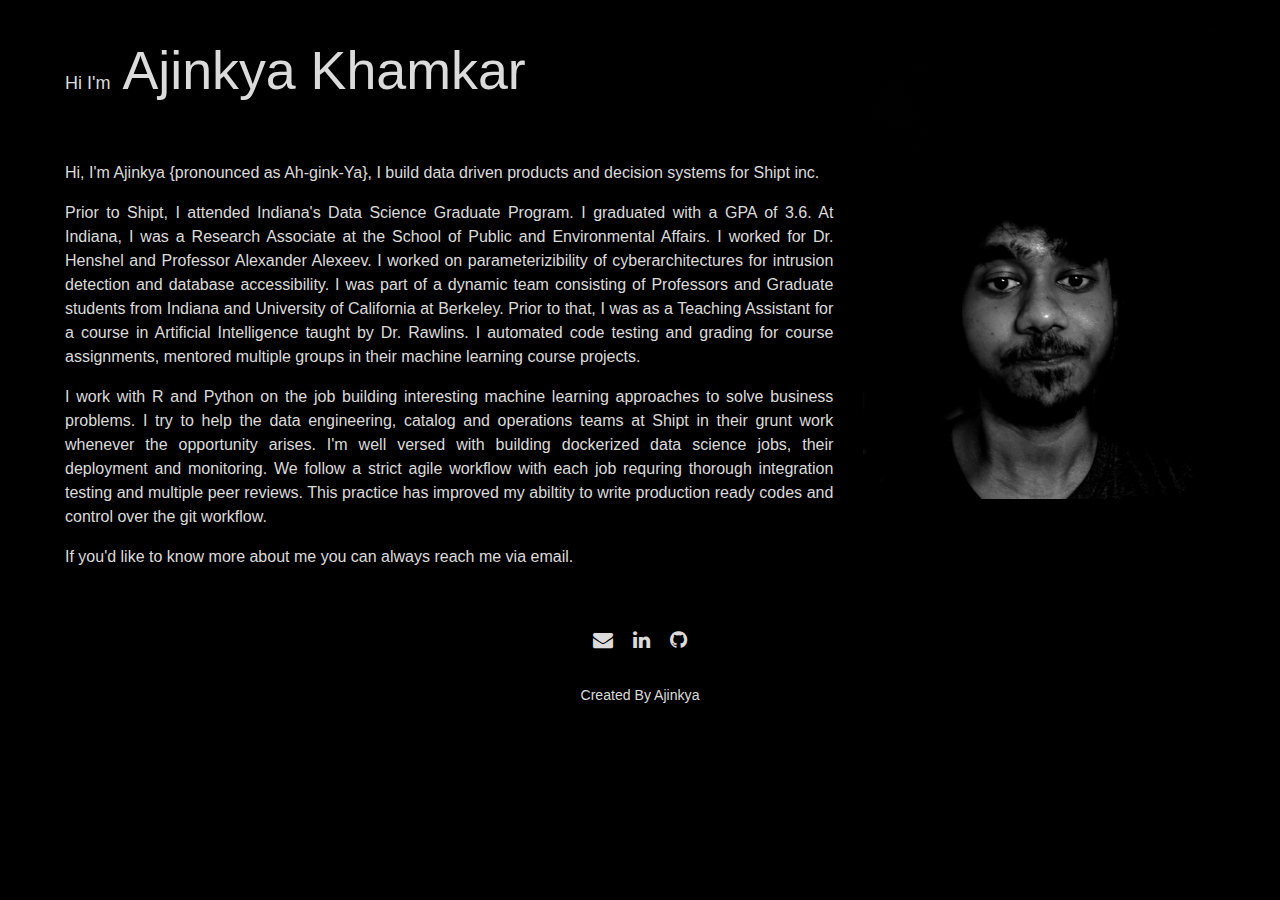
==== index.html @ ae4b110b "update text" ====
<!DOCTYPE html>
<html>

<head>
    <meta charset="utf-8">
    <meta name="viewport" content="width=device-width, initial-scale=1.0">
    <title>Ajinkya Khamkar</title>
    <link rel="stylesheet" href="assets/bootstrap/css/bootstrap.min.css">
    <link rel="stylesheet" href="assets/fonts/font-awesome.min.css">
    <link rel="stylesheet" href="assets/css/Dark-NavBar.css">
    <link rel="stylesheet" href="assets/css/styles.css">
</head>

<body style="margin:30px;">
        <div class = 'row'>
          <div class="col-md-8 col-sm-push-8 realign-left">
            <div class=" title-header"><font size="4px" style = "color: #dbdbdb;">Hi I'm</font> Ajinkya Khamkar</div>
              <div style="height:20px"></div>
            <div class="col-container content-header" style = "text-align: justify;">
                <p>Hi, I'm Ajinkya {pronounced as Ah-gink-Ya}, I build data driven products and decision systems for Shipt inc. </p>

                <p>Prior to Shipt, I attended Indiana's Data Science Graduate Program. I graduated with a GPA of 3.6. At Indiana, I was a Research Associate at the School of Public and Environmental Affairs. I worked for Dr. Henshel and Professor Alexander Alexeev. I worked on parameterizibility of cyberarchitectures for intrusion detection and database accessibility. I was part of a dynamic team consisting of Professors and Graduate students from Indiana and University of California at Berkeley. Prior to that, I was as a Teaching Assistant for a course in Artificial Intelligence taught by Dr. Rawlins. I automated code testing and grading for course assignments, mentored multiple groups in their machine learning course projects.</p>

                <p>I work with R and Python on the job building interesting machine learning approaches to solve business problems. I try to help the data engineering, catalog and operations teams at Shipt in their grunt work whenever the opportunity arises. I'm well versed with building dockerized data science jobs, their deployment and monitoring. We follow a strict agile workflow with each job requring thorough integration testing and multiple peer reviews. This practice has improved my abiltity to write production ready codes and control over the git workflow. </p>

                <p>If you'd like to know more about me you can always reach me via email. </p>
              </div>
            </div>
              <div class="col-md-4 col-sm-pull-4 realign-right"><img class = "img-responsive image-corner image-width" src="assets/img/photo-2.jpg" srcset="assets/img/photo-2.jpg 2000w"></div>
            </div>
      <footer class="footer">
      <div class="container text-center">
        <footer class="footer">
          <a href="mailto:adkhamka@iu.edu"><i class="fa fa-envelope"></i></a>
          <a href="https://www.linkedin.com/in/khamkarajinkya"><i class="fa fa-linkedin"></i></a>
          <a href="https://github.com/khamkarajinkya"><i class="fa fa-github"></i></a>
      </footer>
    </div>

      <footer class="footer footer-font text-center" style="margin-top: 20px;"> Created By Ajinkya </footer>
    <script src="assets/js/jquery.min.js"></script>
    <script src="assets/bootstrap/js/bootstrap.min.js"></script>
    </div>
</body>

</html>
---- assets/css/Dark-NavBar.css ----
.navigation-clean-search {
  background:#fff;
  padding-top:.75rem;
  padding-bottom:.75rem;
  color:#333;
  border-radius:0;
  box-shadow:none;
  border:none;
  margin-bottom:0;
}

@media (min-width:768px) {
  .navigation-clean-search {
    padding-top:1rem;
    padding-bottom:1rem;
  }
}

.navigation-clean-search .navbar-brand {
  font-weight:bold;
  color:inherit;
}

.navigation-clean-search .navbar-brand:hover {
  color:#222;
}

.navigation-clean-search .navbar-toggler {
  border-color:#ddd;
}

.navigation-clean-search .navbar-toggler:hover, .navigation-clean-search .navbar-toggler:focus {
  background:none;
}

.navigation-clean-search .navbar-toggler {
  color:#888;
}

.navigation-clean-search .navbar-collapse, .navigation-clean-search .form-inline {
  border-top-color:#ddd;
}

.navigation-clean-search .navbar-nav a.active, .navigation-clean-search .navbar-nav > .show > a {
  background:none;
  box-shadow:none;
}

.navigation-clean-search.navbar-light .navbar-nav a.active, .navigation-clean-search.navbar-light .navbar-nav a.active:focus, .navigation-clean-search.navbar-light .navbar-nav a.active:hover {
  color:#8f8f8f;
  box-shadow:none;
  background:none;
  pointer-events:none;
}

.navigation-clean-search.navbar .navbar-nav .nav-link {
  padding-left:18px;
  padding-right:18px;
}

.navigation-clean-search.navbar-light .navbar-nav .nav-link {
  color:#465765;
}

.navigation-clean-search.navbar-light .navbar-nav .nav-link:focus, .navigation-clean-search.navbar-light .navbar-nav .nav-link:hover {
  color:#37434d !important;
  background-color:transparent;
}

.navigation-clean-search .action-button, .navigation-clean-button .action-button:active {
  background:#56c6c6;
  border-radius:20px;
  font-size:inherit;
  color:#fff !important;
  box-shadow:none;
  border:none;
  text-shadow:none;
  padding:8px 20px;
  transition:background-color 0.25s;
}

.navigation-clean-search .action-button:hover, .navigation-clean-search .action-button:focus {
  background:#66d7d7;
}

.navigation-clean-search .form-inline label {
  color:#ccc;
}

.navigation-clean-search .form-inline .search-field {
  background:none;
  border:none;
  border-bottom:1px solid transparent;
  border-radius:0;
  color:#ccc;
  box-shadow:none;
  color:inherit;
  transition:border-bottom-color 0.3s;
}

@media (max-width:767px) {
  .navigation-clean-search .form-inline .search-field {
    display:inline-block;
    width:80%;
  }
    
    .nav-link{
        
        font-size: 1vmax;
        padding: 0px !important;
        margin: 0px !important;
    }
    
.navbar-toggler-icon{
  padding: 10px !important;
}
    
}

.navigation-clean-search .form-inline .search-field:focus {
  border-bottom:1px solid #ccc;
}

.navbar-nav > li{
  margin-left:10px;
  margin-right:10px;
}
---- assets/css/styles.css ----
@import url('https://fonts.googleapis.com/css?family=Frank+Ruhl+Libre');

body {

    background-color: #000000;
    color: #dbdbdb;
    font-family: 'Poppins', sans-serif;

}

.title-font-intro{

  font-family: 'Pacifico', cursive;
  color: #dbdbdb;
  font size : 20px;

}

.realign-left {

  padding-left:50px;

}

.realign-right {

  padding-right: 50px;

}

.title-header {
  color: #dbdbdb;
	font-size: 4.2vmax;
	font-variant: normal;
	font-weight: 300;
    height:100;
    justify-content: left;
    align-items: justify;

}

.content-header {

	font-size: 1.25vmax;
	font-variant: normal;
	font-weight: 250;

}


.image-width {
    height: auto;
    width:100%
}

.image-corner {
    border-color: #0d0d0d;
}

.work-gap{

	padding-left: 5px;
    padding-top: 10px;
    padding-bottom: 10px;
	margin: 10px 0px;
	border: 1px solid #D3D3D3;
}

.work-items{

    font-weight: 300;
	font-size: 13px;
	text-align:justify;
    transition: all .5s ease;
}

.work-language{

    font-weight: 100;
	font-size: 12px;
	text-align:justify;
}

.col-container {
    margin-top: 30px;
    margin-bottom: 30px;
    display: table; /* Make the container element behave like a table */
    width: 100%; /* Set full-width to expand the whole page */
}

.footer {
  padding: 5px 0;
}


.footer-font{

    font-size: 1.1vmax;

}

.footer a {
  color: #dbdbdb;
  font-size: 20px;
  padding: 8px;
  transition: all .5s ease;
}
.footer a:hover {
  color:cornflowerblue;
}

.map-text {

    font-size: 12px;

}
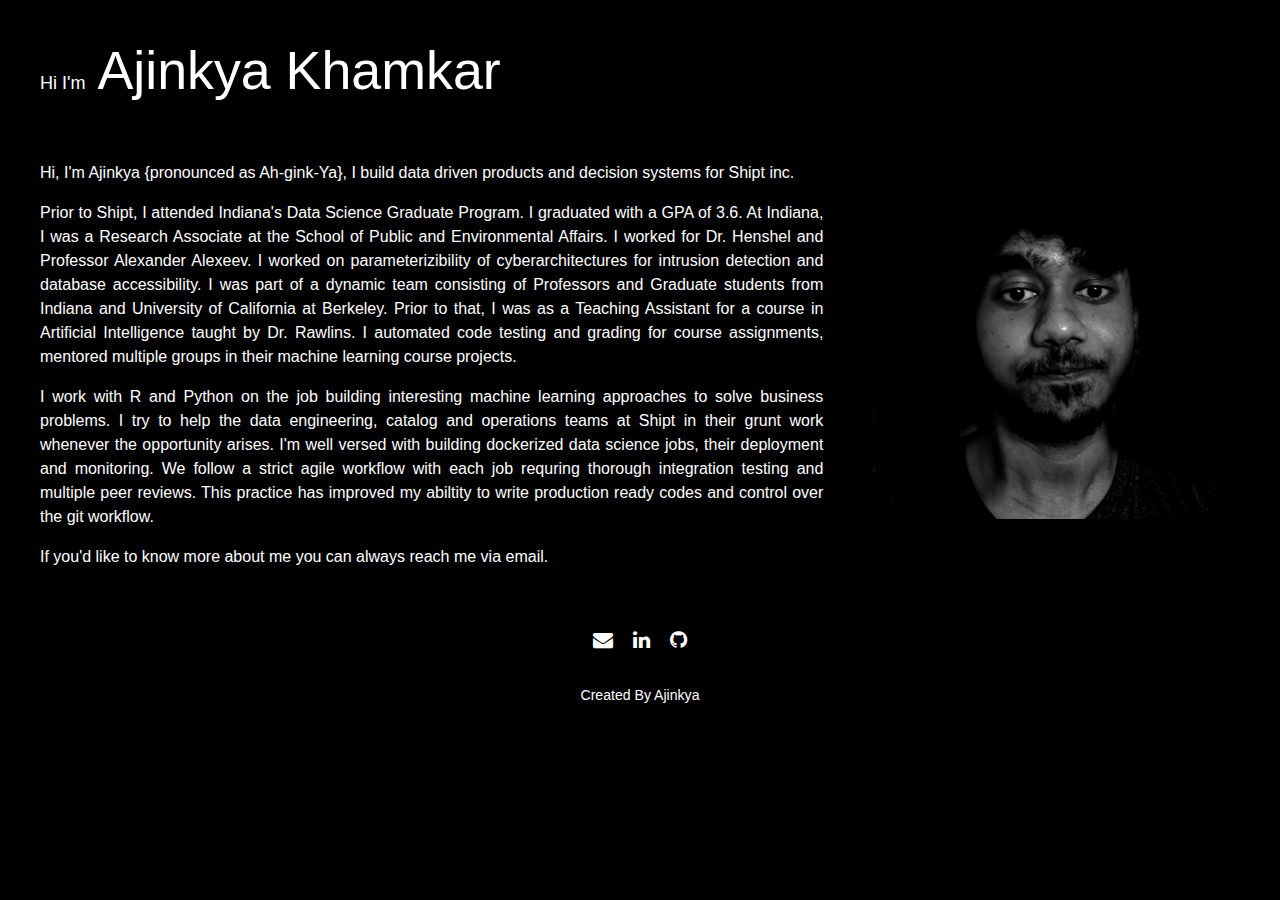
==== commit f30213be: "update boundaries" ====
--- a/index.html
+++ b/index.html
@@ -14,7 +14,7 @@
 <body style="margin:30px;">
         <div class = 'row'>
           <div class="col-md-8 col-sm-push-8 realign-left">
-            <div class=" title-header"><font size="4px" style = "color: #dbdbdb;">Hi I'm</font> Ajinkya Khamkar</div>
+            <div class=" title-header"><font size="4px" style = "color: #ffffff;">Hi I'm</font> Ajinkya Khamkar</div>
               <div style="height:20px"></div>
             <div class="col-container content-header" style = "text-align: justify;">
                 <p>Hi, I'm Ajinkya {pronounced as Ah-gink-Ya}, I build data driven products and decision systems for Shipt inc. </p>
--- a/assets/css/styles.css
+++ b/assets/css/styles.css
@@ -3,7 +3,7 @@
 body {
 
     background-color: #000000;
-    color: #dbdbdb;
+    color: #ffffff;
     font-family: 'Poppins', sans-serif;
 
 }
@@ -18,18 +18,19 @@
 
 .realign-left {
 
-  padding-left:50px;
+  padding-left:25px;
+  padding-right:25px;
 
 }
 
 .realign-right {
 
-  padding-right: 50px;
-
+  padding-right: 25px;
+  padding-left:25px;
 }
 
 .title-header {
-  color: #dbdbdb;
+  color: #ffffff;
 	font-size: 4.2vmax;
 	font-variant: normal;
 	font-weight: 300;
@@ -100,7 +101,7 @@
 }
 
 .footer a {
-  color: #dbdbdb;
+  color: #ffffff;
   font-size: 20px;
   padding: 8px;
   transition: all .5s ease;
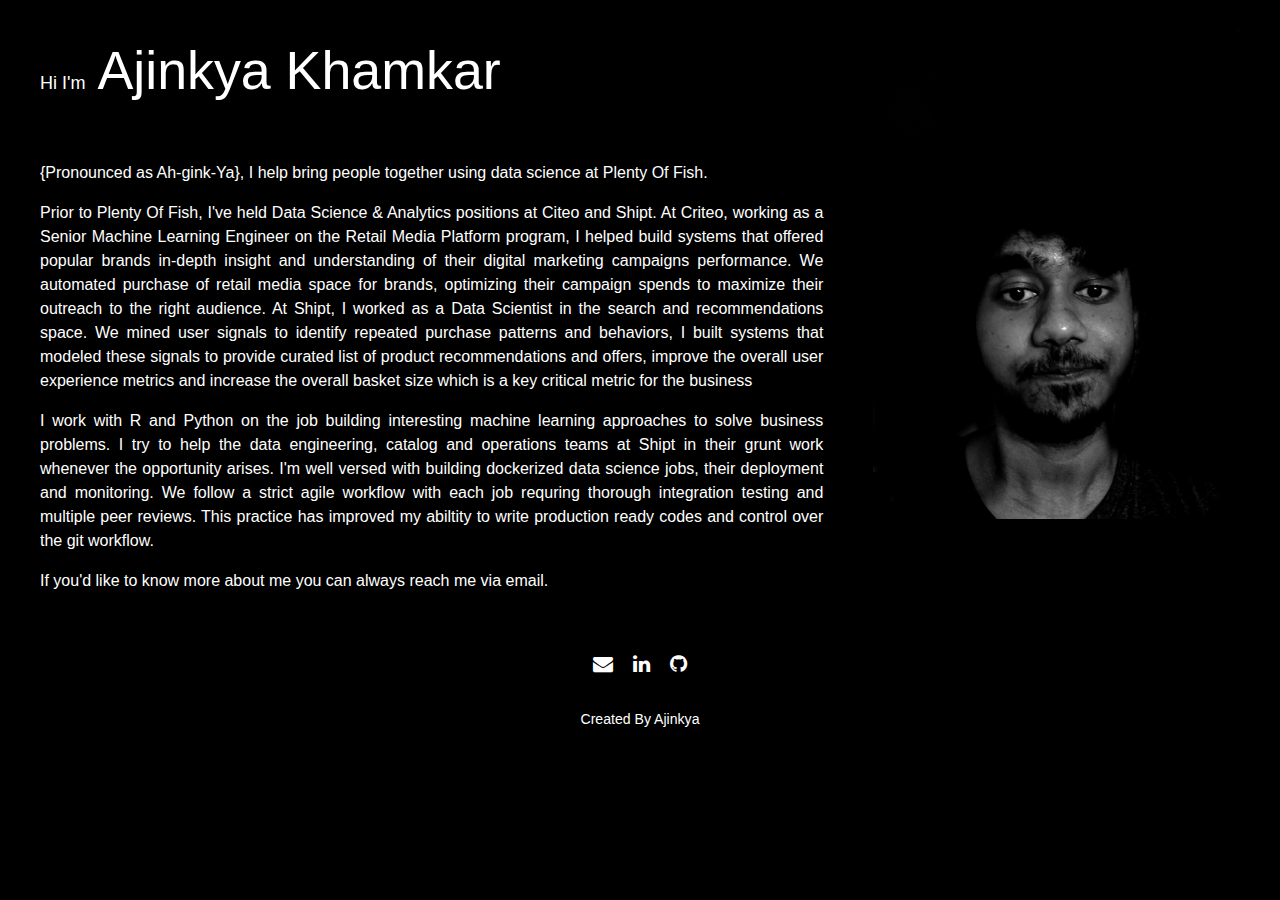
==== commit 32e979a5: "update content" ====
--- a/index.html
+++ b/index.html
@@ -17,9 +17,14 @@
             <div class=" title-header"><font size="4px" style = "color: #ffffff;">Hi I'm</font> Ajinkya Khamkar</div>
               <div style="height:20px"></div>
             <div class="col-container content-header" style = "text-align: justify;">
-                <p>Hi, I'm Ajinkya {pronounced as Ah-gink-Ya}, I build data driven products and decision systems for Shipt inc. </p>
-
-                <p>Prior to Shipt, I attended Indiana's Data Science Graduate Program. I graduated with a GPA of 3.6. At Indiana, I was a Research Associate at the School of Public and Environmental Affairs. I worked for Dr. Henshel and Professor Alexander Alexeev. I worked on parameterizibility of cyberarchitectures for intrusion detection and database accessibility. I was part of a dynamic team consisting of Professors and Graduate students from Indiana and University of California at Berkeley. Prior to that, I was as a Teaching Assistant for a course in Artificial Intelligence taught by Dr. Rawlins. I automated code testing and grading for course assignments, mentored multiple groups in their machine learning course projects.</p>
+                <p>{Pronounced as Ah-gink-Ya}, I help bring people together using data science at Plenty Of Fish. </p>
+                <p>Prior to Plenty Of Fish, I've held Data Science & Analytics positions at Citeo and Shipt. At Criteo, working as a Senior Machine
+                   Learning Engineer on the Retail Media Platform program, I helped build systems that offered popular brands in-depth insight and
+                   understanding of their digital marketing campaigns performance. We automated purchase of retail media space for brands, optimizing
+                   their campaign spends to maximize their outreach to the right audience. At Shipt, I worked as a Data Scientist in the search and
+                   recommendations space. We mined user signals to identify repeated purchase patterns and behaviors, I built systems that modeled these
+                   signals to provide curated list of product recommendations and offers, improve the overall user experience metrics and increase the overall
+                   basket size which is a key critical metric for the business</p>
 
                 <p>I work with R and Python on the job building interesting machine learning approaches to solve business problems. I try to help the data engineering, catalog and operations teams at Shipt in their grunt work whenever the opportunity arises. I'm well versed with building dockerized data science jobs, their deployment and monitoring. We follow a strict agile workflow with each job requring thorough integration testing and multiple peer reviews. This practice has improved my abiltity to write production ready codes and control over the git workflow. </p>
 
--- a/assets/css/styles.css
+++ b/assets/css/styles.css
@@ -33,7 +33,7 @@
   color: #ffffff;
 	font-size: 4.2vmax;
 	font-variant: normal;
-	font-weight: 300;
+	font-weight: 500;
     height:100;
     justify-content: left;
     align-items: justify;
@@ -44,7 +44,7 @@
 
 	font-size: 1.25vmax;
 	font-variant: normal;
-	font-weight: 250;
+	font-weight: 350;
 
 }
 
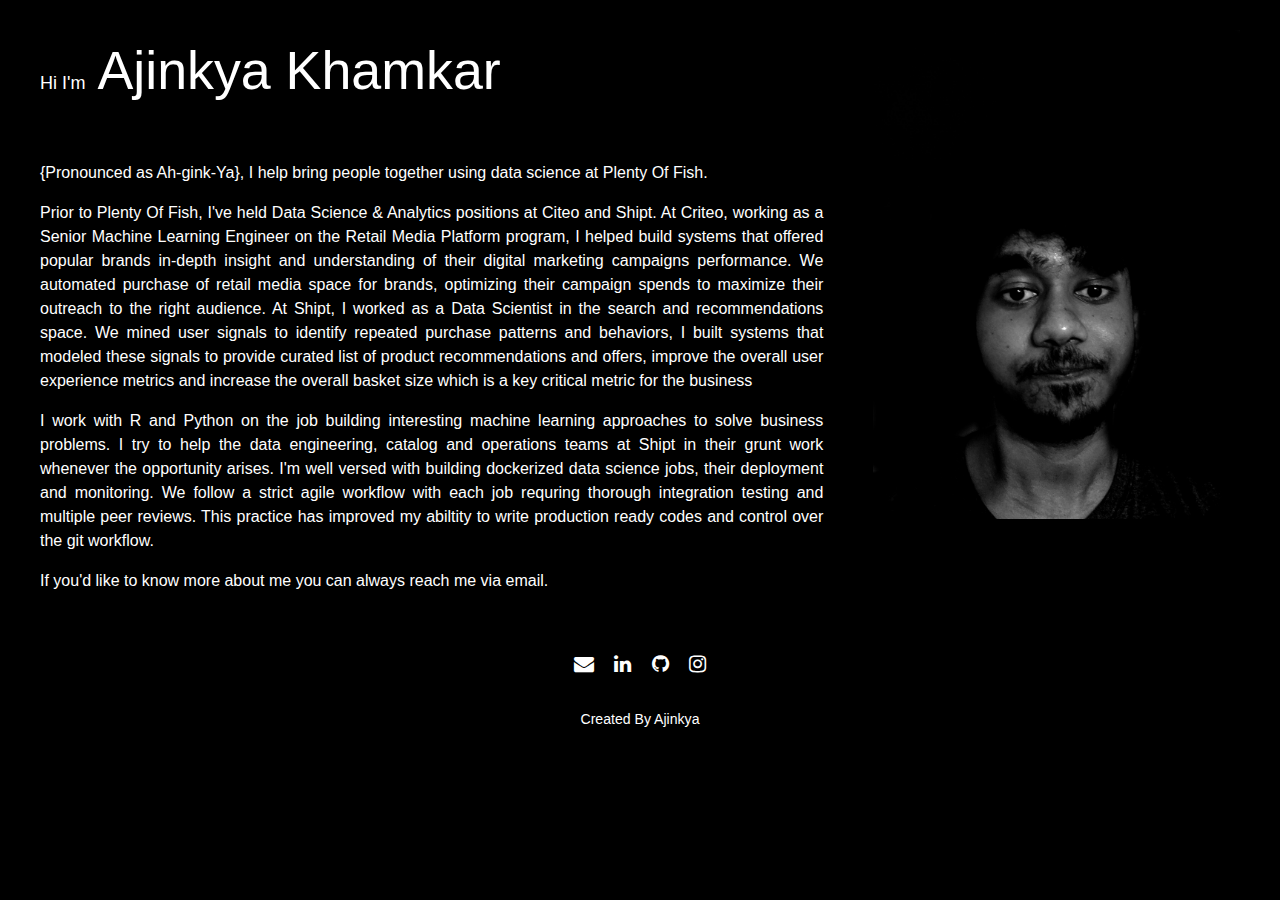
==== commit 3bb206ff: "update footer below" ====
--- a/index.html
+++ b/index.html
@@ -39,6 +39,7 @@
           <a href="mailto:adkhamka@iu.edu"><i class="fa fa-envelope"></i></a>
           <a href="https://www.linkedin.com/in/khamkarajinkya"><i class="fa fa-linkedin"></i></a>
           <a href="https://github.com/khamkarajinkya"><i class="fa fa-github"></i></a>
+          <a href="https://instagram.com/_midtone"><i class="fa fa-instagram"></i></a>
       </footer>
     </div>
 
--- a/assets/css/styles.css
+++ b/assets/css/styles.css
@@ -89,6 +89,12 @@
     width: 100%; /* Set full-width to expand the whole page */
 }
 
+@media only screen and (max-width: 500px) {
+   .footer {
+      margin-top:100px !important;
+   }
+}
+
 .footer {
   padding: 5px 0;
 }
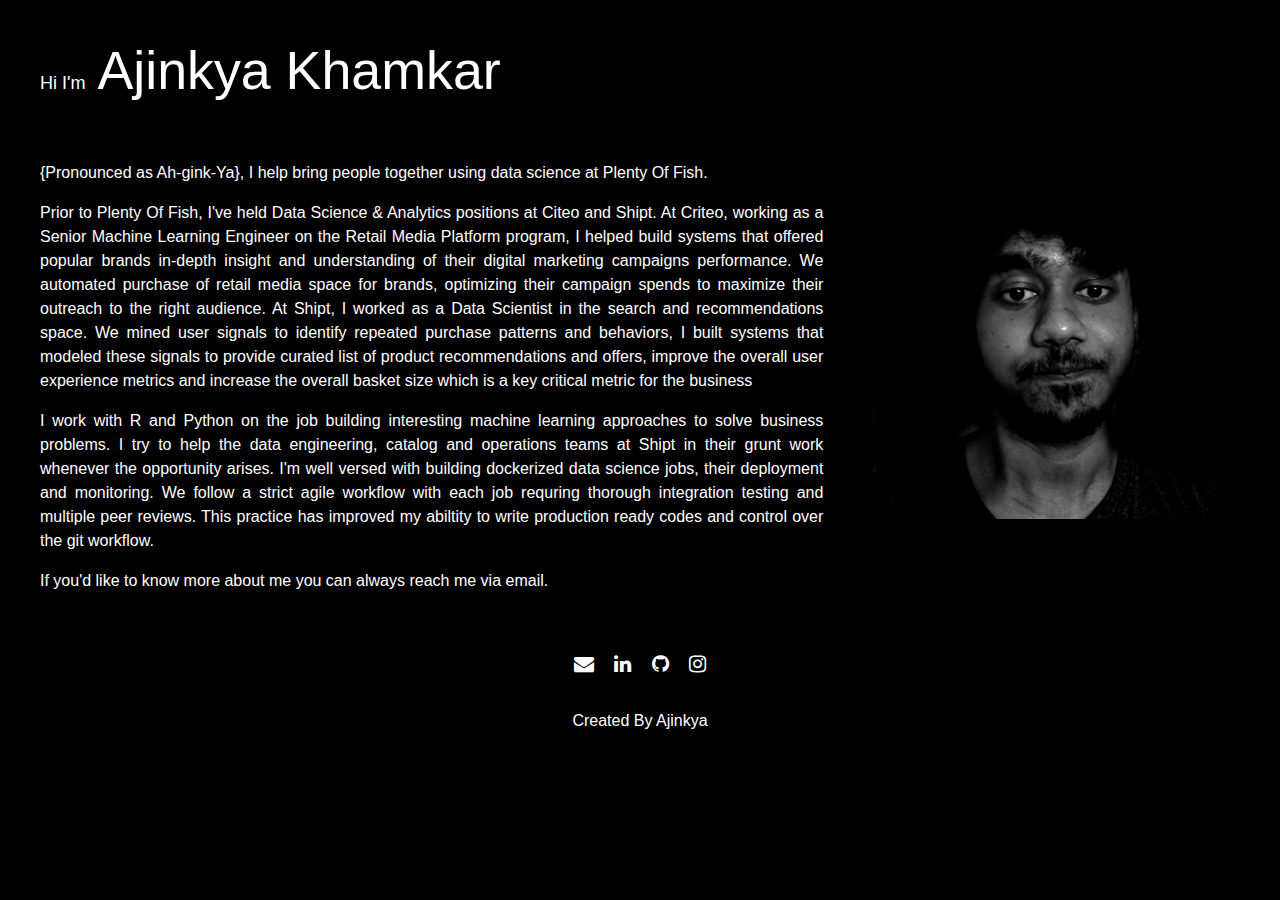
==== commit 5ba46d15: "move images around" ====
--- a/index.html
+++ b/index.html
@@ -31,7 +31,7 @@
                 <p>If you'd like to know more about me you can always reach me via email. </p>
               </div>
             </div>
-              <div class="col-md-4 col-sm-pull-4 realign-right"><img class = "img-responsive image-corner image-width" src="assets/img/photo-2.jpg" srcset="assets/img/photo-2.jpg 2000w"></div>
+              <div class="col-md-4 col-sm-pull-4 realign-right"><img class = "img-responsive image-corner image-width" src="assets/img/photo-2.jpg" srcset="assets/img/photo-2.jpg 2000w" source media="(min-width: 500px)" srcset="images/photo_small.jpg"></div>
             </div>
       <footer class="footer">
       <div class="container text-center">
--- a/assets/css/styles.css
+++ b/assets/css/styles.css
@@ -48,6 +48,25 @@
 
 }
 
+@media only screen and (max-width: 500px) {
+  .title-header {
+    color: #ffffff;
+  	font-size: 4.2vmax;
+  	font-variant: normal;
+  	font-weight: 400;
+      height:100;
+      justify-content: left;
+      align-items: justify;
+
+  }
+  .content-header {
+
+  	font-size: 1.2vmax;
+  	font-variant: normal;
+  	font-weight: 300;
+
+  }
+}
 
 .image-width {
     height: auto;
@@ -91,7 +110,7 @@
 
 @media only screen and (max-width: 500px) {
    .footer {
-      margin-top:100px !important;
+      margin-top:30px !important;
    }
 }
 
@@ -102,7 +121,7 @@
 
 .footer-font{
 
-    font-size: 1.1vmax;
+    font-size: 1.25vmax;
 
 }
 
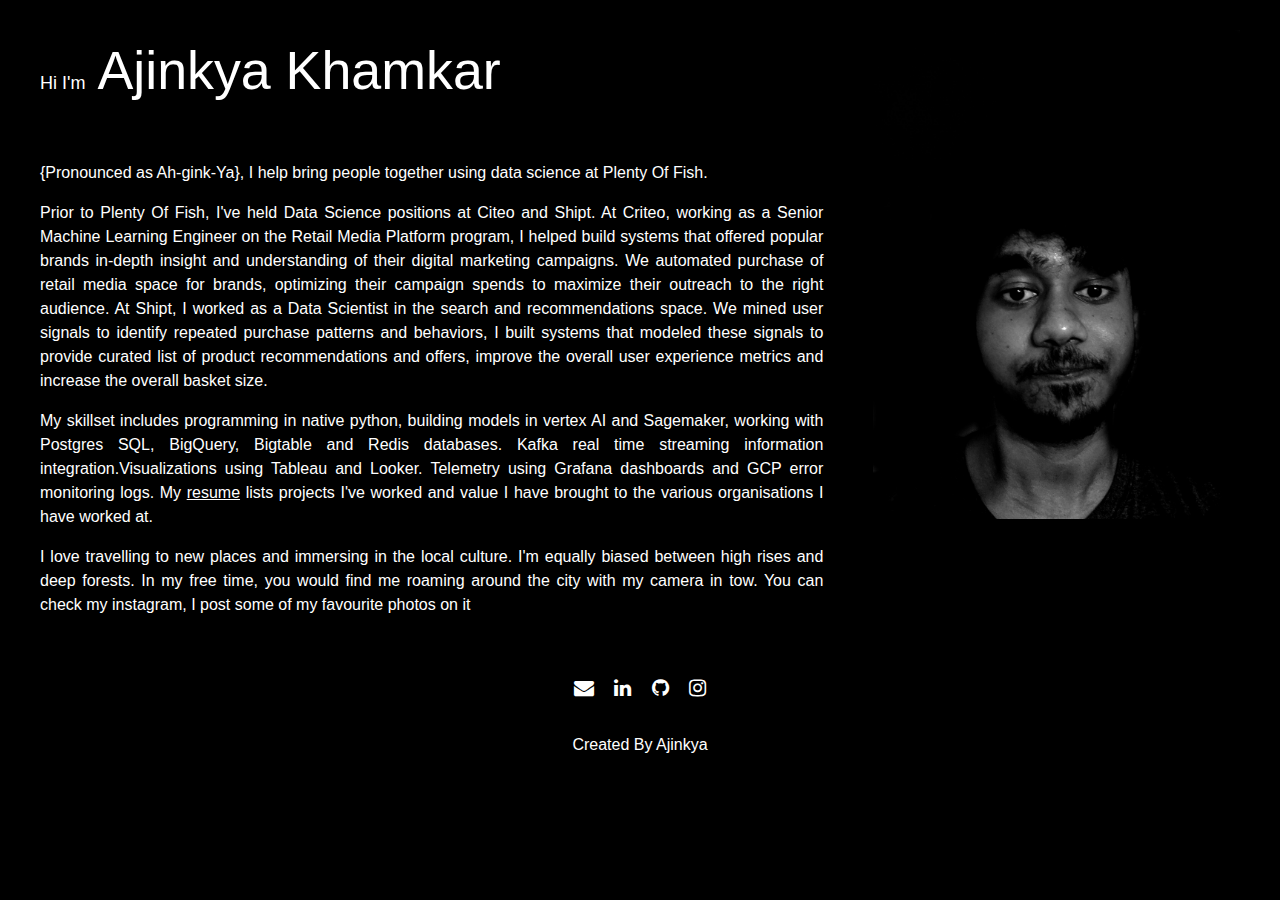
==== commit 3b6f5c5f: "uodate resume" ====
--- a/index.html
+++ b/index.html
@@ -18,20 +18,23 @@
               <div style="height:20px"></div>
             <div class="col-container content-header" style = "text-align: justify;">
                 <p>{Pronounced as Ah-gink-Ya}, I help bring people together using data science at Plenty Of Fish. </p>
-                <p>Prior to Plenty Of Fish, I've held Data Science & Analytics positions at Citeo and Shipt. At Criteo, working as a Senior Machine
+                <p>Prior to Plenty Of Fish, I've held Data Science positions at Citeo and Shipt. At Criteo, working as a Senior Machine
                    Learning Engineer on the Retail Media Platform program, I helped build systems that offered popular brands in-depth insight and
-                   understanding of their digital marketing campaigns performance. We automated purchase of retail media space for brands, optimizing
+                   understanding of their digital marketing campaigns. We automated purchase of retail media space for brands, optimizing
                    their campaign spends to maximize their outreach to the right audience. At Shipt, I worked as a Data Scientist in the search and
                    recommendations space. We mined user signals to identify repeated purchase patterns and behaviors, I built systems that modeled these
                    signals to provide curated list of product recommendations and offers, improve the overall user experience metrics and increase the overall
-                   basket size which is a key critical metric for the business</p>
+                   basket size.</p>
 
-                <p>I work with R and Python on the job building interesting machine learning approaches to solve business problems. I try to help the data engineering, catalog and operations teams at Shipt in their grunt work whenever the opportunity arises. I'm well versed with building dockerized data science jobs, their deployment and monitoring. We follow a strict agile workflow with each job requring thorough integration testing and multiple peer reviews. This practice has improved my abiltity to write production ready codes and control over the git workflow. </p>
+                <p>My skillset includes programming in native python, building models in vertex AI and Sagemaker, working with Postgres SQL, BigQuery, Bigtable and Redis databases.
+                   Kafka real time streaming information integration.Visualizations using Tableau and Looker. Telemetry using Grafana dashboards and GCP error monitoring logs.
+                   My <span class='link'><a href = "Resume.pdf" class='link'>resume</a></span> lists projects I've worked and value I have brought to the various organisations I have worked at.</p>
 
-                <p>If you'd like to know more about me you can always reach me via email. </p>
+                <p>I love travelling to new places and immersing in the local culture. I'm equally biased between high rises and deep forests. In my free time, you would find me
+                   roaming around the city with my camera in tow. You can check my instagram, I post some of my favourite photos on it</p>
               </div>
             </div>
-              <div class="col-md-4 col-sm-pull-4 realign-right"><img class = "img-responsive image-corner image-width" src="assets/img/photo-2.jpg" srcset="assets/img/photo-2.jpg 2000w" source media="(min-width: 500px)" srcset="images/photo_small.jpg"></div>
+              <div class="col-md-4 col-sm-pull-4 realign-right"><img class = "img-responsive image-corner image-width" src="assets/img/photo-2.jpg" srcset="assets/img/photo-2.jpg 2000w"></div>
             </div>
       <footer class="footer">
       <div class="container text-center">
--- a/assets/css/styles.css
+++ b/assets/css/styles.css
@@ -50,13 +50,13 @@
 
 @media only screen and (max-width: 500px) {
   .title-header {
-    color: #ffffff;
-  	font-size: 4.2vmax;
-  	font-variant: normal;
-  	font-weight: 400;
-      height:100;
-      justify-content: left;
-      align-items: justify;
+    color: #ffffff !important;
+  	font-size: 4.2vmax !important;
+  	font-variant: normal !important;
+  	font-weight: 400 !important;
+      height:100 !important;
+      justify-content: left !important;
+      align-items: justify !important;
 
   }
   .content-header {
@@ -66,6 +66,8 @@
   	font-weight: 300;
 
   }
+  img {content:'images/photo_small.jpg' !important;}
+
 }
 
 .image-width {
@@ -135,8 +137,12 @@
   color:cornflowerblue;
 }
 
-.map-text {
+.link a{
+  color: #ffffff;
+  text-decoration: underline; 
+  transition: all .5s ease;
+}
 
-    font-size: 12px;
-
+.link a:hover {
+  color:cornflowerblue;
 }
